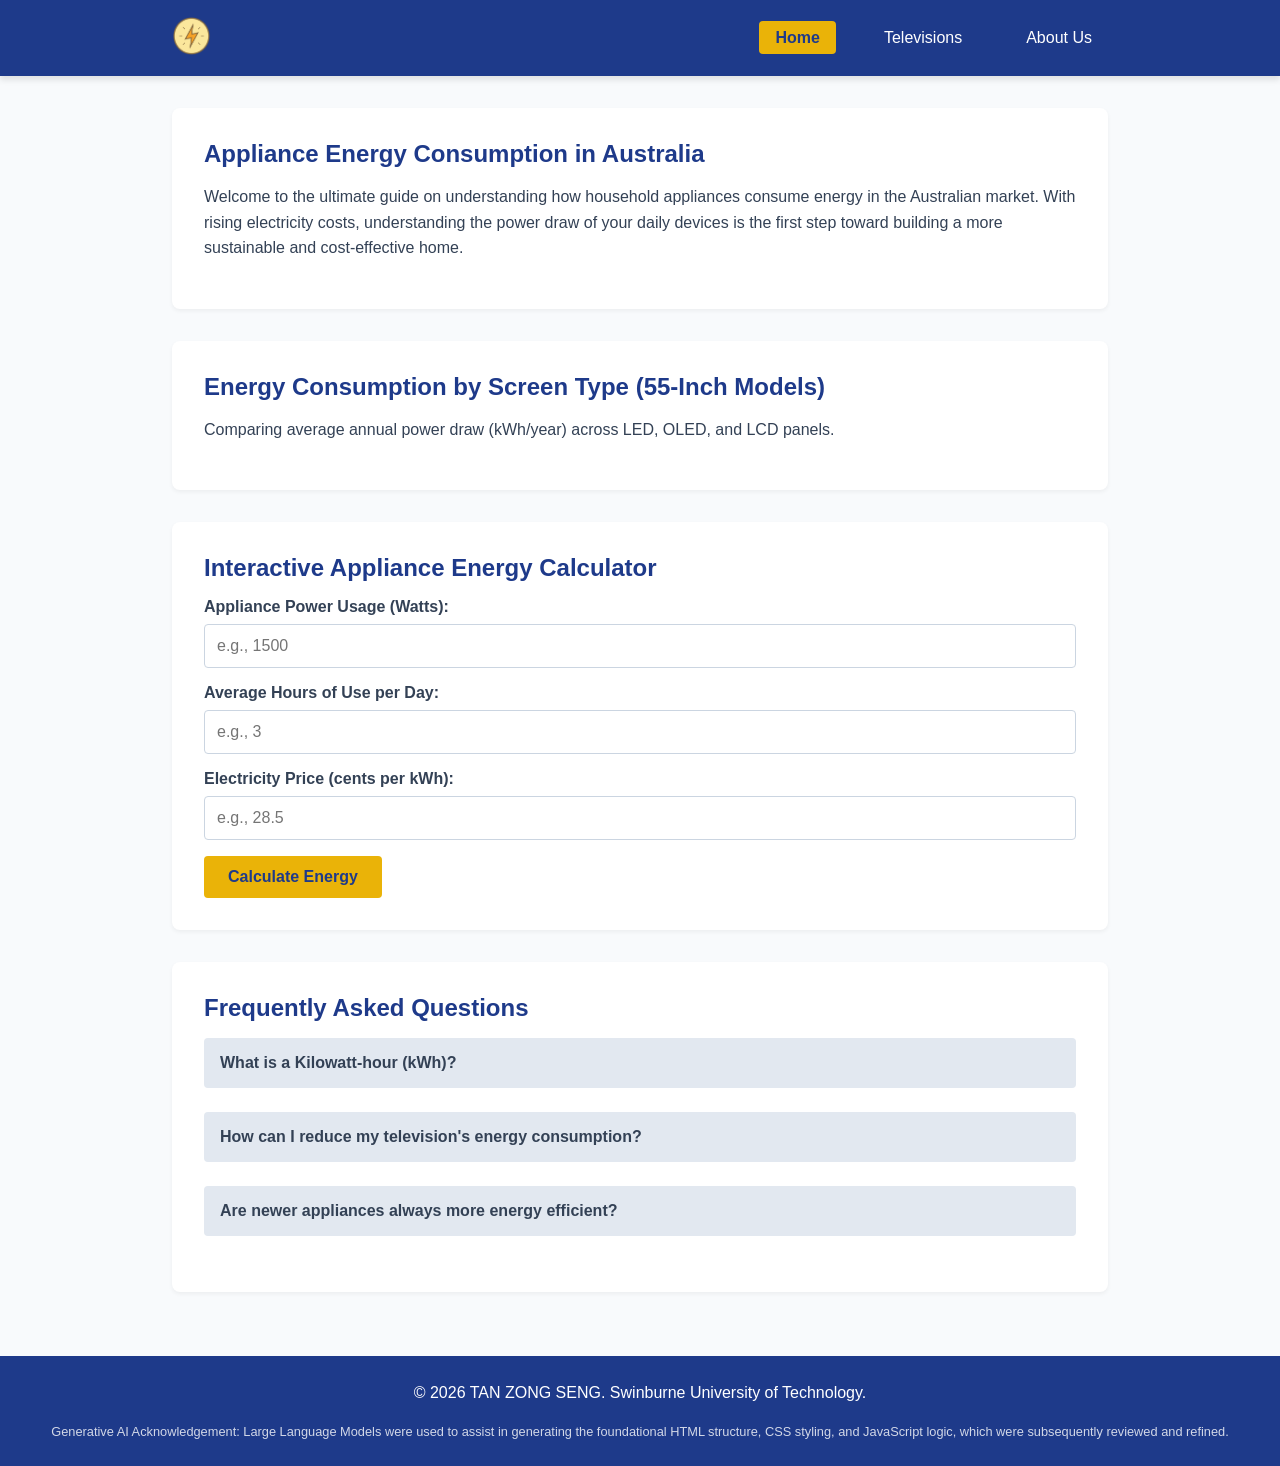
==== Exercise 5/index.html @ e4d799a5 "Exercise 5.1" ====
<!DOCTYPE html>
<html lang="en">

<head>
    <meta charset="UTF-8">
    <meta name="viewport" content="width=device-width, initial-scale=1.0">
    <title>Home - Appliance Energy Consumption</title>
    <link rel="stylesheet" href="assets/css/style.css">
</head>

<body>
    <!-- Navigation -->
    <nav>
        <div class="nav-container">
            <a href="index.html" class="logo-link">
                <!-- Replace with your actual logo image -->
                <img src="assets/img/logo.png" alt="Power Logo" class="logo"
                    onerror="this.src='data:image/svg+xml;utf8,<svg xmlns=\'http://www.w3.org/2000/svg\' width=\'40\' height=\'40\'><rect width=\'40\' height=\'40\' fill=\'%23facc15\'/><text x=\'50%\' y=\'50%\' fill=\'black\' font-size=\'20\' font-family=\'Arial\' dominant-baseline=\'middle\' text-anchor=\'middle\'>⚡</text></svg>'">
            </a>
            <ul class="nav-links">
                <li><a href="index.html" class="active">Home</a></li>
                <li><a href="televisions.html">Televisions</a></li>
                <li><a href="about.html">About Us</a></li>
            </ul>
        </div>
    </nav>

    <main>
        <!-- Home Page Content -->
        <section class="intro">
            <h1>Appliance Energy Consumption in Australia</h1>
            <p>Welcome to the ultimate guide on understanding how household appliances consume energy in the Australian
                market. With rising electricity costs, understanding the power draw of your daily devices is the first
                step toward building a more sustainable and cost-effective home.</p>
        </section>

        <section class="visualisation-section">
            <h2>Energy Consumption by Screen Type (55-Inch Models)</h2>
            <p>Comparing average annual power draw (kWh/year) across LED, OLED, and LCD panels.</p>
            
            <!-- Exercise 5.1 Target Div -->
            <div id="bar-chart" class="responsive-svg-container"></div>
        </section>

        <!-- Optional Challenge: Energy Calculator -->
        <section class="calculator-section">
            <h2>Interactive Appliance Energy Calculator</h2>
            <div class="calculator-container">
                <form id="energy-form">
                    <div class="form-group">
                        <label for="power">Appliance Power Usage (Watts):</label>
                        <input type="number" id="power" placeholder="e.g., 1500" required>
                    </div>
                    <div class="form-group">
                        <label for="hours">Average Hours of Use per Day:</label>
                        <input type="number" id="hours" placeholder="e.g., 3" step="0.1" required>
                    </div>
                    <div class="form-group">
                        <label for="price">Electricity Price (cents per kWh):</label>
                        <input type="number" id="price" placeholder="e.g., 28.5" step="0.1" required>
                    </div>
                    <button type="submit" class="btn-calculate">Calculate Energy</button>
                    <div id="form-error" class="error-message hidden">Please enter valid positive numbers for all
                        fields.</div>
                </form>

                <div id="results-panel" class="results-panel hidden">
                    <h3>Estimated Consumption & Cost</h3>
                    <div class="results-grid">
                        <div class="result-card">
                            <h4>Daily</h4>
                            <p id="res-daily-kwh">0 kWh</p>
                            <p id="res-daily-cost" class="cost">$0.00</p>
                        </div>
                        <div class="result-card">
                            <h4>Monthly</h4>
                            <p id="res-monthly-kwh">0 kWh</p>
                            <p id="res-monthly-cost" class="cost">$0.00</p>
                        </div>
                        <div class="result-card">
                            <h4>Yearly</h4>
                            <p id="res-yearly-kwh">0 kWh</p>
                            <p id="res-yearly-cost" class="cost">$0.00</p>
                        </div>
                    </div>
                </div>
            </div>
        </section>

        <!-- FAQ Accordion -->
        <section class="faq-section">
            <h2>Frequently Asked Questions</h2>
            <button class="accordion-btn">What is a Kilowatt-hour (kWh)?</button>
            <div class="accordion-panel">
                <p>A kilowatt-hour is a unit of energy equal to one kilowatt (1,000 watts) of power sustained for one
                    hour. It is the standard billing unit used by Australian electricity retailers.</p>
            </div>

            <button class="accordion-btn">How can I reduce my television's energy consumption?</button>
            <div class="accordion-panel">
                <p>You can lower your TV's energy usage by reducing screen brightness, turning off 'standby' mode at the
                    wall, and activating eco-saving features built into the system menu.</p>
            </div>

            <button class="accordion-btn">Are newer appliances always more energy efficient?</button>
            <div class="accordion-panel">
                <p>Generally, yes. Modern appliances are subject to stricter Minimum Energy Performance Standards (MEPS)
                    in Australia, meaning a 2024 fridge will use significantly less power than a 2010 model of the same
                    size.</p>
            </div>
        </section>
    </main>

    <!-- Footer -->
    <footer>
        <p>&copy; <span id="current-year"></span> TAN ZONG SENG. Swinburne University of Technology.</p>
        <p class="genai-ack">Generative AI Acknowledgement: Large Language Models were used to assist in generating the
            foundational HTML structure, CSS styling, and JavaScript logic, which were subsequently reviewed and
            refined.</p>
    </footer>

    <script src="assets/js/main.js"></script>
    <script src="https://d3js.org/d3.v7.min.js"></script>
    <script src="assets/js/bar_chart.js"></script>
</body>

</html>
---- Exercise 5/assets/css/style.css ----
/* --- Base Styles & Variables --- */
:root {
    /* Colors inspired by energy/power themes */
    --primary-color: #1e3a8a;
    /* Deep Blue */
    --accent-color: #eab308;
    /* Power Yellow */
    --bg-color: #f8fafc;
    --text-color: #334155;
    --white: #ffffff;
    --border-color: #cbd5e1;
}

* {
    margin: 0;
    padding: 0;
    box-sizing: border-box;
    font-family: 'Segoe UI', Tahoma, Geneva, Verdana, sans-serif;
}

body {
    background-color: var(--bg-color);
    color: var(--text-color);
    display: flex;
    flex-direction: column;
    min-height: 100vh;
}

main {
    flex: 1;
    max-width: 1000px;
    margin: 0 auto;
    padding: 2rem;
    width: 100%;
}

/* --- Navigation --- */
nav {
    background-color: var(--primary-color);
    box-shadow: 0 4px 6px rgba(0, 0, 0, 0.1);
}

.nav-container {
    max-width: 1000px;
    margin: 0 auto;
    display: flex;
    justify-content: space-between;
    align-items: center;
    padding: 1rem 2rem;
}

.logo {
    height: 40px;
    cursor: pointer;
    transition: transform 0.2s ease;
}

.logo:hover {
    transform: scale(1.05);
}

.nav-links {
    list-style: none;
    display: flex;
    gap: 2rem;
}

.nav-links a {
    color: var(--white);
    text-decoration: none;
    font-weight: 500;
    padding: 0.5rem 1rem;
    border-radius: 4px;
    transition: background-color 0.3s, color 0.3s;
}

/* Hover Effect and Active Page Indicator */
.nav-links a:hover {
    background-color: rgba(255, 255, 255, 0.1);
    color: var(--accent-color);
}

.nav-links a.active {
    background-color: var(--accent-color);
    color: var(--primary-color);
    font-weight: bold;
}

/* --- Typography & Sections --- */
h1,
h2,
h3 {
    color: var(--primary-color);
    margin-bottom: 1rem;
}

p {
    line-height: 1.6;
    margin-bottom: 1rem;
}

section {
    background: var(--white);
    padding: 2rem;
    border-radius: 8px;
    box-shadow: 0 2px 4px rgba(0, 0, 0, 0.05);
    margin-bottom: 2rem;
}

/* --- Interactive Calculator --- */
.calculator-container {
    display: flex;
    flex-direction: column;
    gap: 2rem;
}

.form-group {
    margin-bottom: 1rem;
}

.form-group label {
    display: block;
    margin-bottom: 0.5rem;
    font-weight: bold;
}

.form-group input {
    width: 100%;
    padding: 0.75rem;
    border: 1px solid var(--border-color);
    border-radius: 4px;
    font-size: 1rem;
}

.btn-calculate {
    background-color: var(--accent-color);
    color: var(--primary-color);
    border: none;
    padding: 0.75rem 1.5rem;
    font-size: 1rem;
    font-weight: bold;
    border-radius: 4px;
    cursor: pointer;
    transition: opacity 0.2s;
}

.btn-calculate:hover {
    opacity: 0.9;
}

.error-message {
    color: #dc2626;
    margin-top: 1rem;
    font-weight: 500;
}

.hidden {
    display: none;
}

.results-panel {
    background-color: var(--bg-color);
    padding: 1.5rem;
    border-radius: 8px;
    border: 1px solid var(--border-color);
}

.results-grid {
    display: grid;
    grid-template-columns: repeat(auto-fit, minmax(200px, 1fr));
    gap: 1rem;
    margin-top: 1rem;
}

.result-card {
    background: var(--white);
    padding: 1rem;
    border-radius: 4px;
    text-align: center;
    box-shadow: 0 1px 3px rgba(0, 0, 0, 0.1);
}

.result-card .cost {
    font-size: 1.25rem;
    font-weight: bold;
    color: var(--primary-color);
    margin-top: 0.5rem;
}

/* --- FAQ Accordion --- */
.accordion-btn {
    background-color: #e2e8f0;
    color: var(--text-color);
    cursor: pointer;
    padding: 1rem;
    width: 100%;
    text-align: left;
    border: none;
    outline: none;
    font-size: 1rem;
    font-weight: bold;
    transition: background-color 0.3s;
    border-radius: 4px;
    margin-bottom: 0.5rem;
}

.accordion-btn:hover,
.accordion-btn.active {
    background-color: var(--border-color);
}

.accordion-panel {
    padding: 0 1rem;
    background-color: white;
    max-height: 0;
    overflow: hidden;
    transition: max-height 0.3s ease-out;
    margin-bottom: 1rem;
}

.accordion-panel p {
    padding-top: 1rem;
}

/* --- Footer --- */
footer {
    background-color: var(--primary-color);
    color: var(--white);
    text-align: center;
    padding: 1.5rem;
    margin-top: auto;
}

.genai-ack {
    font-size: 0.8rem;
    opacity: 0.8;
    margin-top: 0.5rem;
    margin-bottom: 0;
}
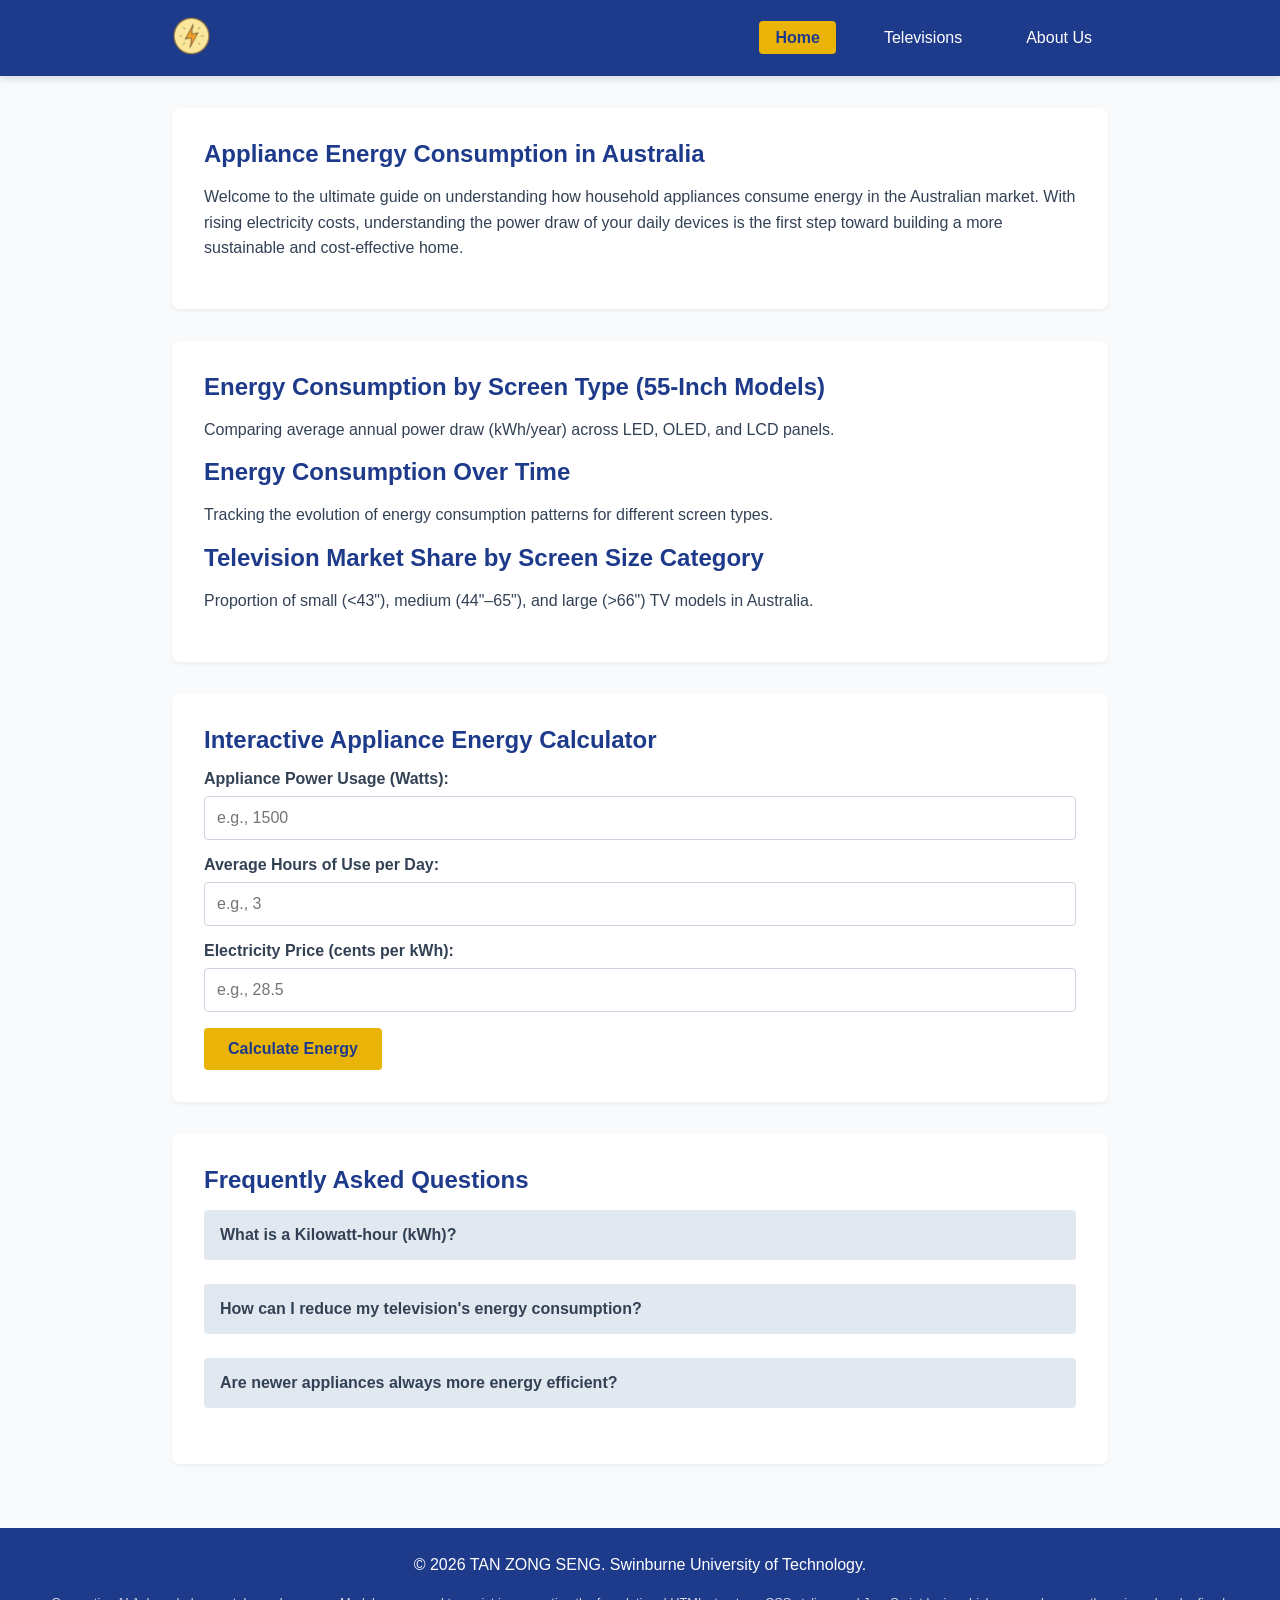
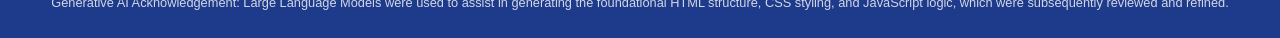
==== commit 78b5c2fb: "Exercise 5.3" ====
--- a/Exercise 5/index.html
+++ b/Exercise 5/index.html
@@ -35,12 +35,23 @@
         </section>
 
         <section class="visualisation-section">
+            
+            <!-- Exercise 5.1 -->
             <h2>Energy Consumption by Screen Type (55-Inch Models)</h2>
             <p>Comparing average annual power draw (kWh/year) across LED, OLED, and LCD panels.</p>
+            <div id="bar-chart" class="responsive-svg-container"></div>
+
+            <!-- Exercise 5.2 -->
+            <h2>Energy Consumption Over Time</h2>
+            <p>Tracking the evolution of energy consumption patterns for different screen types.</p>
+            <div id="line-chart" class="responsive-svg-container"></div>
             
-            <!-- Exercise 5.1 Target Div -->
-            <div id="bar-chart" class="responsive-svg-container"></div>
+            <!-- Exercise 5.3 -->
+            <h2>Television Market Share by Screen Size Category</h2>
+            <p>Proportion of small (&lt;43"), medium (44"–65"), and large (&gt;66") TV models in Australia.</p>
+            <div id="donut-chart" class="responsive-svg-container"></div>
         </section>
+        
 
         <!-- Optional Challenge: Energy Calculator -->
         <section class="calculator-section">
@@ -122,6 +133,8 @@
     <script src="assets/js/main.js"></script>
     <script src="https://d3js.org/d3.v7.min.js"></script>
     <script src="assets/js/bar_chart.js"></script>
+    <script src="assets/js/line_chart.js"></script>
+    <script src="assets/js/donut_chart.js"></script>
 </body>
 
 </html>
